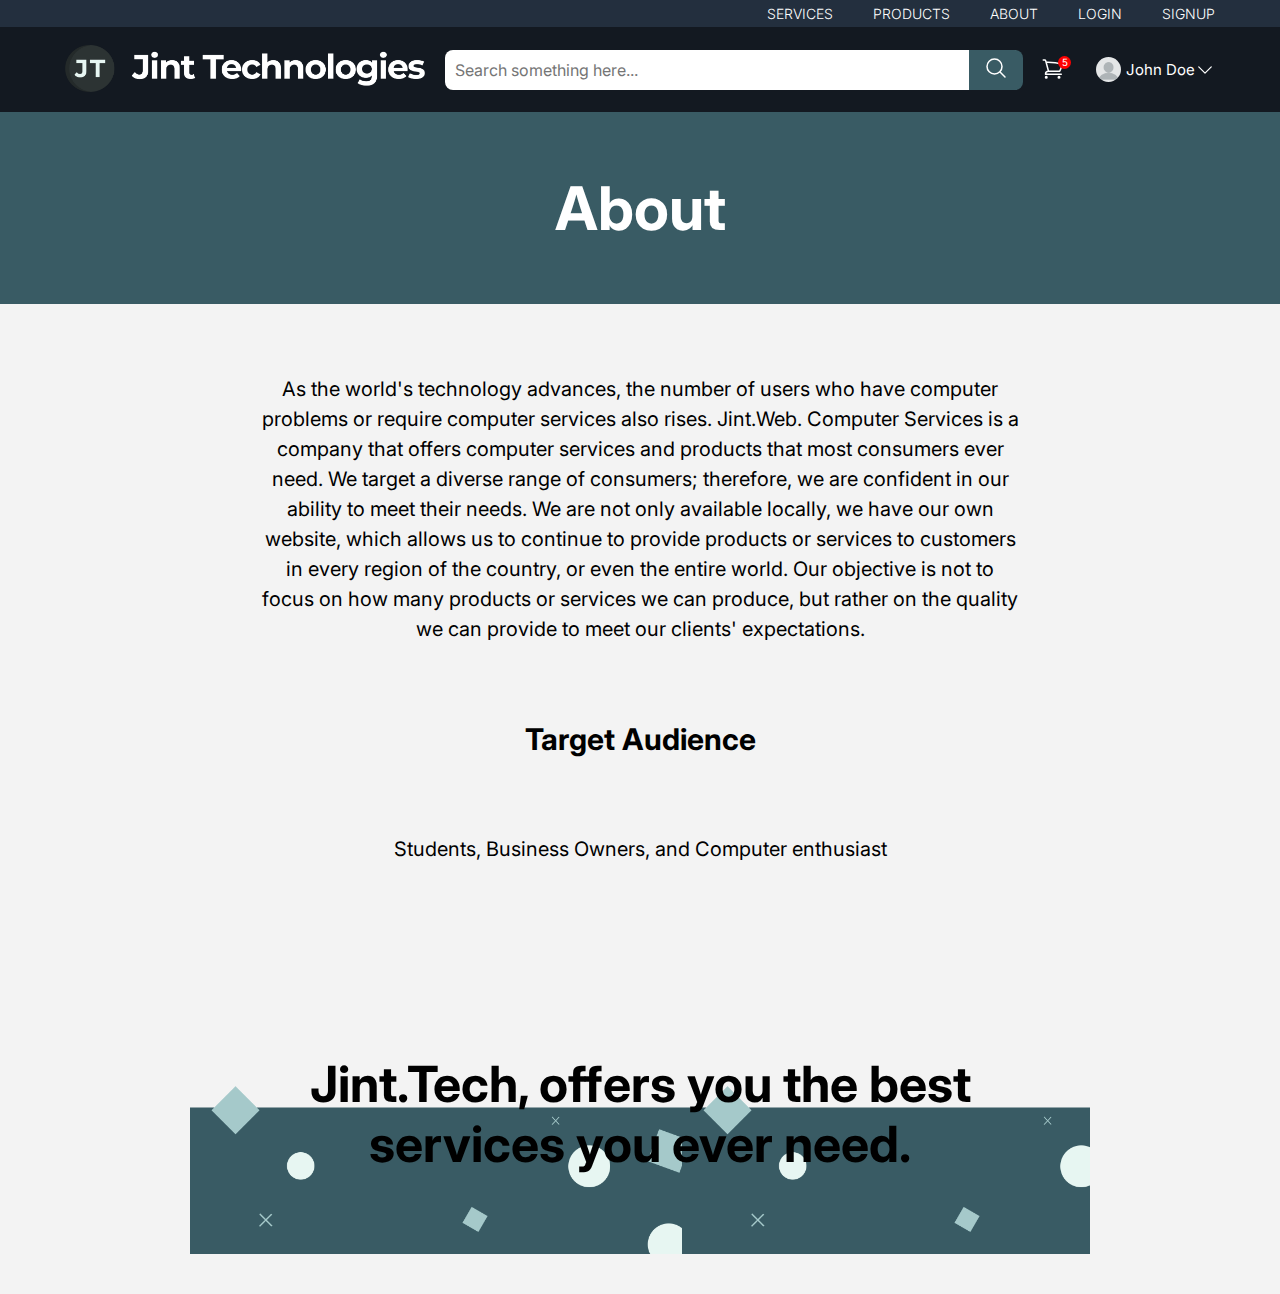
==== views/about.html @ 9ccb87ee "Remove php code" ====
<!DOCTYPE html>
<html lang="en">

<head>
    <meta charset="UTF-8">
    <meta http-equiv="X-UA-Compatible" content="IE=edge">
    <meta name="viewport" content="width=device-width, initial-scale=1.0">
    <title>Jint Technologies</title>
    <link rel="shortcut icon" href="favicon.ico" type="image/x-icon">
    <link rel="preconnect" href="https://fonts.googleapis.com">
    <link rel="preconnect" href="https://fonts.gstatic.com" crossorigin>
    <link href="https://fonts.googleapis.com/css2?family=Inter:wght@300;400;500;600;700;800;900&display=swap"
        rel="stylesheet">

    <link rel="stylesheet" href="../assets/css/styles.css">
</head>

<body>
    <header>
        <!-- Top Nav -->
        <nav class="top__nav">
            <div class="top__nav-links container">
                <a href="#" class="top__nav-link">
                    Services
                </a>
                <a href="#" class="top__nav-link">
                    Products
                </a>
                <a href="about.html" class="top__nav-link">
                    About
                </a>
                <a href="login.html" class="top__nav-link">
                    Login
                </a>
                <a href="signup.html" class="top__nav-link">
                    Signup
                </a>
            </div>
        </nav>
        <!-- Top Nav -->

        <!-- Main Nav -->
        <div class="main__nav">
            <div class="container">
                <div class="main__nav-wrapper">
                    <a href="index.html">
                        <img src="../assets/images/Jint Web Logo.png" alt="Jint Technologies Logo"
                            class="main__nav-logo">
                    </a>

                    <!-- Search Bar -->
                    <div class="main__nav-search-bar">
                        <form action="" method="get">
                            <input type="text" name="search-item" class="main__nav-search-field"
                                placeholder="Search something here...">
                        </form>

                        <button class="btn btn-search">
                            <svg xmlns="http://www.w3.org/2000/svg" fill="none" viewBox="0 0 24 24" stroke-width="1.5"
                                stroke="currentColor" class="icon search-icon">
                                <path stroke-linecap="round" stroke-linejoin="round"
                                    d="M21 21l-5.197-5.197m0 0A7.5 7.5 0 105.196 5.196a7.5 7.5 0 0010.607 10.607z" />
                            </svg>
                        </button>
                    </div>

                    <div class="main__nav-cart-account">

                        <!-- CART -->
                        <a class="cart">
                            <svg xmlns="http://www.w3.org/2000/svg" fill="none" viewBox="0 0 24 24" stroke-width="1.5"
                                stroke="currentColor" class="icon">
                                <path stroke-linecap="round" stroke-linejoin="round"
                                    d="M2.25 3h1.386c.51 0 .955.343 1.087.835l.383 1.437M7.5 14.25a3 3 0 00-3 3h15.75m-12.75-3h11.218c1.121-2.3 2.1-4.684 2.924-7.138a60.114 60.114 0 00-16.536-1.84M7.5 14.25L5.106 5.272M6 20.25a.75.75 0 11-1.5 0 .75.75 0 011.5 0zm12.75 0a.75.75 0 11-1.5 0 .75.75 0 011.5 0z" />
                            </svg>
                            <span class="values-badge full-round">5</span>

                        </a>
                        <div class="main__nav-cart-items hidden">
                            <span>Recently Added Products</span>
                            <div class="cart-item">
                                <img src="../assets/images/products/sample-product.png" class="cart-item-image" alt="">
                                <span class="cart-item-description">
                                    ASUS ROG FALCHION NX 65% WIRELESS...
                                </span>
                                <span class="cart-item-price">₱6,350.00</span>
                            </div>
                            <div class="cart-item">
                                <img src="../assets/images/products/sample-product.png" class="cart-item-image" alt="">
                                <span class="cart-item-description">
                                    ASUS ROG FALCHION NX 65% WIRELESS...
                                </span>
                                <span class="cart-item-price">₱6,350.00</span>
                            </div>
                            <div class="cart-item">
                                <img src="../assets/images/products/sample-product.png" class="cart-item-image" alt="">
                                <span class="cart-item-description">
                                    ASUS ROG FALCHION NX 65% WIRELESS...
                                </span>
                                <span class="cart-item-price">₱6,350.00</span>
                            </div>
                            <div class="cart-item">
                                <img src="../assets/images/products/sample-product.png" class="cart-item-image" alt="">
                                <span class="cart-item-description">
                                    ASUS ROG FALCHION NX 65% WIRELESS...
                                </span>
                                <span class="cart-item-price">₱6,350.00</span>
                            </div>
                            <div class="cart-item">
                                <img src="../assets/images/products/sample-product.png" class="cart-item-image" alt="">
                                <span class="cart-item-description">
                                    ASUS ROG FALCHION NX 65% WIRELESS...
                                </span>
                                <span class="cart-item-price">₱6,350.00</span>
                            </div>
                            <button class="btn view-cart-btn"><a href="cart.html">View My Shopping Cart</a></button>
                        </div>


                        <!-- Profile -->
                        <div class="main__nav-account">
                            <img src="../assets/images/default-profile.png" alt="Profile Image"
                                class="full-round profile-img">
                            <span class="username flex">John Doe <svg xmlns="http://www.w3.org/2000/svg" fill="none"
                                    viewBox="0 0 24 24" stroke-width="1.5" stroke="currentColor"
                                    class="icon dropdown-icon">
                                    <path stroke-linecap="round" stroke-linejoin="round"
                                        d="M19.5 8.25l-7.5 7.5-7.5-7.5" />
                                </svg>
                            </span>
                        </div>
                    </div>
                </div>

            </div>
        </div>
        <!-- Main Nav -->

    </header>
    <div class="flex about-container">
        <section class="header-section light-accent">
            <h1>About</h1>
        </section>
        <section class="container body-section">
            <p class="">
                As the world's technology advances, the number of users who have computer problems or require computer
                services also rises. Jint.Web. Computer Services is a company that offers computer services and products
                that most consumers ever need. We target a diverse range of consumers; therefore, we are confident in
                our ability to meet their needs. We are not only available locally, we have our own website, which
                allows us to continue to provide products or services to customers in every region of the country, or
                even the entire world. Our objective is not to focus on how many products or services we can produce,
                but rather on the quality we can provide to meet our clients' expectations.
            </p>
            <h2>
                Target Audience
            </h2>
            <span>Students, Business Owners, and Computer enthusiast</span>
        </section>
        <section class=" bottom-container">
            <p>Jint.Tech, offers you the best services you ever need.</p>
        </section>
    </div>

</body>
<script src="../assets/js/main.js"></script>

</html>
---- assets/css/styles.css ----
/* 

- Font sizes (px)
10 / 12 / 14 / 16 / 18 / 20 / 24 / 30 / 36 / 44 / 52 / 62 / 74 / 86 / 98 

*/

:root {
    --main-color: #131921;
    --secondary-color: #232F3E;
    --accent-color: #2C3333;
    --accent-color-light: #395B64;
}

html {
    font-size: 10px;
    background-color:#f3f3f3 ;
}

* {
    font-family: 'Inter', sans-serif;
    margin: 0;
    padding: 0;
    box-sizing: border-box;
}
a{
    text-decoration: none;
    /* color: white; */
}
/* Reusable Classes */
.container {
    padding-right: 15px;
    padding-left: 15px;
    margin-right: auto;
    margin-left: auto;
}

@media (min-width: 1600px) {
    .container {
        max-width: 1600px;
    }
}

@media (min-width: 1900px) {
    .container {
        max-width: 1900px;
    }
}

@media (min-width: 768px) {
    .container {
        width: 750px;
    }
}

@media (min-width: 992px) {
    .container {
        width: 970px;
    }
}

@media (min-width: 1200px) {
    .container {
        width: 1180px;
    }
}

.btn {
    display: inline-block;
    text-align: center;
    border: none;
    cursor: pointer;
}

.icon {
    width: 2.4rem;
    height: 2.4rem;
}

.full-round {
    border-radius: 100%;
}

.flex {
    display: flex;
}

.align-center {
    align-items: center;
    justify-content: center;
}
.text-align{
    text-align: center;
}
.flex-column{
    flex-direction: column;
}
.values-badge {
    position: absolute;
    margin: -.1rem 0 0 -.7rem;
    background-color: #ff0000;
    width: 1.3rem;
    height: 1.3rem;
    text-align: center;
}

.hidden {
    display: none;
}

.light-accent{
    background-color: var(--accent-color-light);
    color: white;
}
.light-accent-container{
    background-color: #e4e4e4;
}
.dark-accent-container{
    background-color: #d9d9d9d9;
}
.white-container{
    background-color: #fff;
}

.rounded-corner{
    border-radius: 5px;
}
/* Reusable Classes */




/* NAVIGATION */

/* Top Navigation */
.top__nav {
   
    width: 100%;
    background-color: var(--secondary-color);
    padding: .5rem 0;
}

.top__nav-links {
    display: flex;
    justify-content: end;
    align-items: center;
    gap: 4rem;
}

.top__nav-link {
    color: #fff;
    font-size: 1.4rem;
    font-weight: 300;
    text-transform: uppercase;
    text-decoration: none;
}


/* Main Navigation */
.main__nav {
    height: 8.5rem;
    display: flex;
    align-items: center;
    background-color: var(--main-color);
    z-index: 100;
}

.main__nav-logo {
    max-width: 36rem;
}

.main__nav-wrapper {
    display: flex;
    justify-content: space-between;
    align-items: center;
    gap: 2rem;
}

/* Search Bar */
.main__nav-search-bar {
    /* margin: 0 20px; */
    display: flex;
    justify-content: space-between;
    background-color: #ffffff;
    border-radius: .8rem;
    width: 100%;
}

input[type=text] {
    display: block;
    width: 100%;
    padding: 1rem;
    font-size: 1.6rem;
    background-color: transparent;
    border: none;
    outline: none;
}

.btn-search {
    background-color: #395B64;
    border-radius: 0 .8rem .8rem 0;
    padding: 0 1.5rem;
    margin-right: -.2rem;
}

.search-icon {
    stroke: #fff;
}

/* Cart and User Account */
.main__nav-cart-account {
    display: flex;
    align-items: center;
    max-width: 38rem;
}

.cart {
    cursor: pointer;
    color: #fff;
}

.main__nav-cart-items {
    background-color: #fff;
    color: #666666;
    position: absolute;
    transform: translate(-93%, 57%);
    width: 35rem;
    padding: 1rem 1rem;
    box-shadow: 0 0 10px 5px #0000002c;
}

.cart-item {
    display: flex;
    gap: 5px;
    padding: 2rem .5rem;
    border-bottom: 1px solid #dadada;
    cursor: pointer;
    transition: all .3s;
}

.cart-item:hover {
    background-color: #f3f3f3;
}

.cart-item-image {
    max-height: 3rem;
}

.cart-item-description {
    font-size: 1.3rem;
    font-weight: 500;
    color: #131921;
}

.cart-item-price {
    font-size: 1.4rem;
    color: #FF6600;
}

.view-cart-btn {
    margin-top: 1rem;
    padding: 1rem 2rem;
}
.view-cart-btn a{
    color: black;
}

.main__nav-account {
    display: flex;
    align-items: center;
    justify-content: end;
    gap: .5rem;
    width: 15rem;
}

.profile-img {
    display: block;
    width: 2.5rem;
    height: 2.5rem;
}

.username {
    font-size: 1.5rem;
    color: #fff;
}

.dropdown-icon {
    width: 2rem;
    height: 2rem;
}


/* HERO SECTION */
.hero-img{
    width: 100%;

}
.hero__section {
    margin: 10px;
    display: flex;
    align-items: center;
    gap: 1rem;
}

.hero__section-banners {
    display: flex;
    gap: 1rem;
    flex-direction: column;
}

.partners {
    padding: 4rem 0;
    display: flex;
    flex-direction: column;
    align-items: center;
    font-size: 1.6rem;
    margin: 5rem;
}

.partners__images {
    display: flex;
    align-items: center;
    margin-top: 1rem;
    gap: 4rem;  
}

.partners-img {
    max-width: 100%;
    max-height: 4.5rem;
}


/* Products Section */
.products-wrapper .title-bar{
    justify-content: space-between;
    padding: 2rem;
    font-size: 1.4rem;
    border-bottom: 1px solid #1e1e1e;
}

.products-wrapper .title-bar a .icon{
    width: 2rem;
    height: 2rem;
}

.products{
    padding: 1rem;
    overflow: scroll;
}

.product-item{
    max-width: 20rem;
    padding: .5rem;
    /* align-items: center; */
}

.product-item img{
    max-width: 20rem;
}

.product-item-title{
    font-size: 1.4rem;
    line-height: 1.3rem;
    text-transform: uppercase;
    font-weight: 600;
    margin-top: 3rem;
    margin-left: .5rem;
}

.product-item-price{
    font-size: 1.3rem;
    color: #ff6600;
    margin-top: 1rem;
    margin-left: .5rem;

}

/* login page */

.login-page{
    padding-inline: 200px;
    justify-content: space-between;
    background-image: url("../images/Background transpa.png");
    background-size: contain;
    background-repeat: no-repeat;  
    height: 80vh; 
}
.login-page p{
    font-size: 50px;
    font-weight: 700;
    margin-block: auto;
}
.motto-container{
    display: flex;
    justify-content: center;
    width: 500px;
}
.login-page form{
    flex-direction: column;
    background: var(--accent-color);
    font-size: 13px;
    font-weight: 300;
    color: white;
    padding: 50px;

}
form label{
    display: block;
    margin-bottom: 15px;
}
.login-page a{
    color: white;
}
.form-input{
    width: 100%;
    background-color: white;
    border: none;
    border-radius: 20px;
    height: 40px;
    margin-bottom: 10px;
}
.form-btn{
    padding: 10px 40px;
    border-radius: 20px;
    font-weight: 700;
    width: fit-content;
    margin-block: 40px 20px;
    margin-inline: auto;
}

/* About page */
.about-container{
    flex-direction: column;
    text-align: center;
    font-size: 20px;
  

}
.about-container section{
    padding: 40px;
}
.about-container .header-section{
    padding-block: 60px;
    font-size: 30px;
}
.about-container .body-section *{
    margin-bottom: 80px; 
}
.about-container .body-section{
    text-align:center;
    line-height: 30px;
    padding: 70px;
    width: 900px;
}
.bottom-container{
    font-size: 50px;
    font-weight: 700;
}
.bottom-container p{
    margin: auto;
    padding: 80px;
    width: 900px;
    background-image: url("/assets/images/Motto\ background.png");
    background-size: contain;
}

/* Cart page */
.product-container{
    width: 900px;
    font-size: 13px;
}
.cart-page{
    height: 60vh;
}

.cart-item-title{
    font-size: 23px;
    font-weight: 700;
    margin-bottom: 100px;
}
.cart-header{
        color: #494949;
        margin-bottom: 20px;
}
.splitter{
 padding: 20px;
}
.splitter div + div{
    margin-top: 20px;
}

.delivery-container{
    flex-direction: column;
    padding-inline: 50px;
}

.delivery-option-container .devider{
    justify-content: space-between;
}
.cart-page a{
    color: black;
    font-weight: 700;
}
.review-wrapper{
    padding-inline: 50px;
}
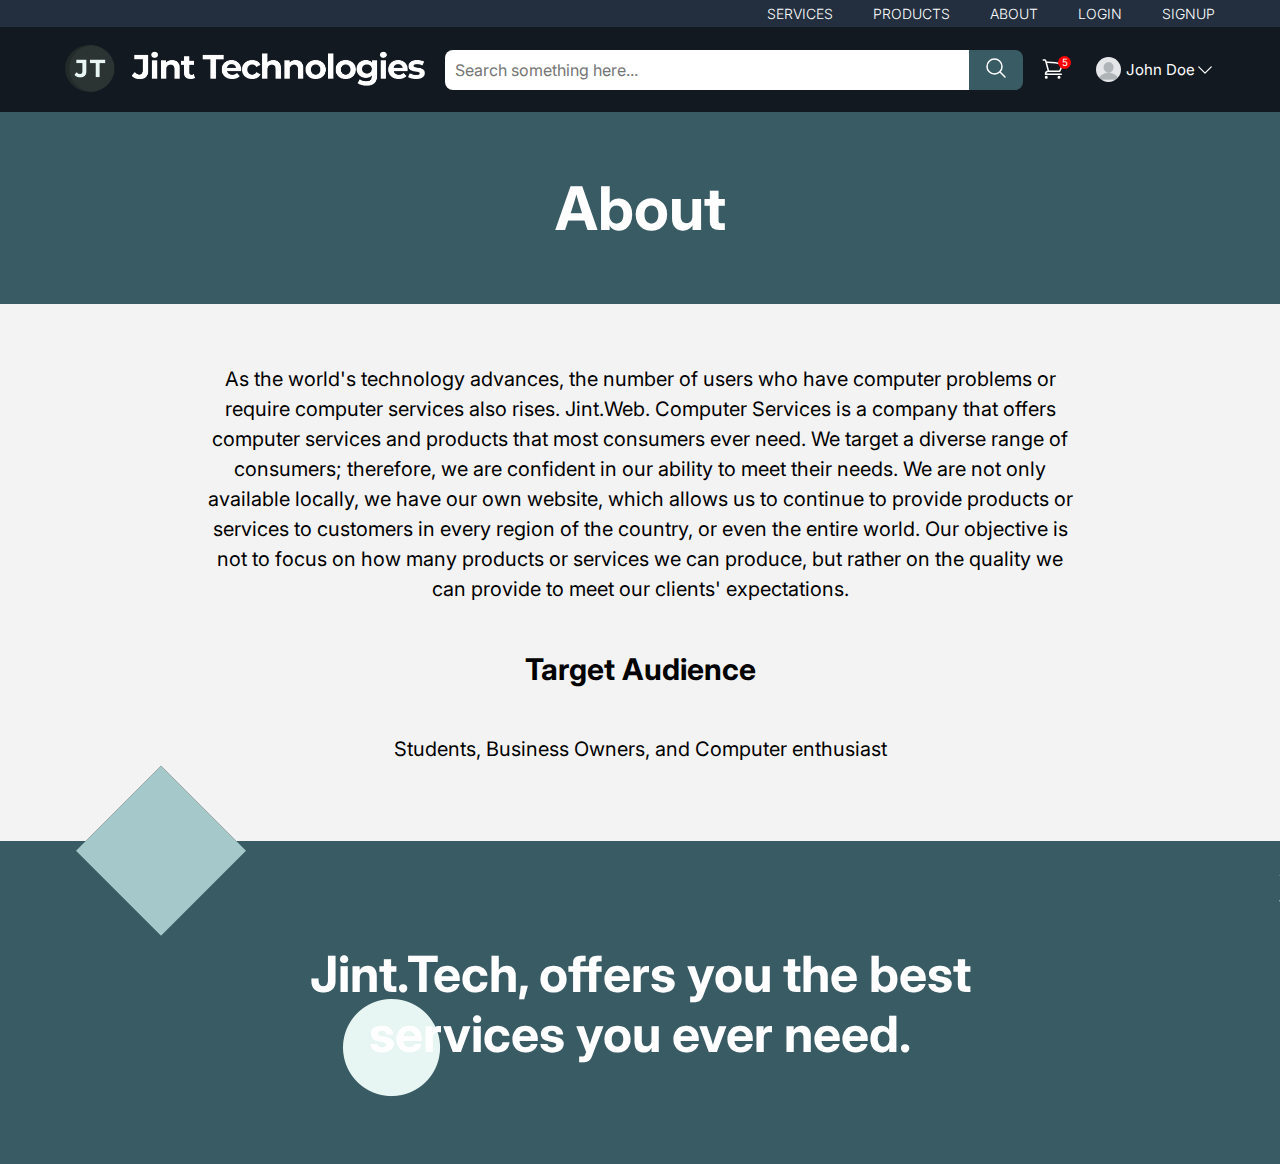
==== commit d9b467dc: "updated the cart page" ====
--- a/views/about.html
+++ b/views/about.html
@@ -138,6 +138,7 @@
 
     </header>
     <div class="flex about-container">
+
         <section class="header-section light-accent">
             <h1>About</h1>
         </section>
@@ -156,7 +157,7 @@
             </h2>
             <span>Students, Business Owners, and Computer enthusiast</span>
         </section>
-        <section class=" bottom-container">
+        <section class="bottom-section">
             <p>Jint.Tech, offers you the best services you ever need.</p>
         </section>
     </div>
--- a/assets/css/styles.css
+++ b/assets/css/styles.css
@@ -6,503 +6,543 @@
 */
 
 :root {
-    --main-color: #131921;
-    --secondary-color: #232F3E;
-    --accent-color: #2C3333;
-    --accent-color-light: #395B64;
+  --main-color: #131921;
+  --secondary-color: #232f3e;
+  --accent-color: #2c3333;
+  --accent-color-light: #395b64;
 }
 
 html {
-    font-size: 10px;
-    background-color:#f3f3f3 ;
+  font-size: 10px;
+  background-color: #f3f3f3;
 }
 
 * {
-    font-family: 'Inter', sans-serif;
-    margin: 0;
-    padding: 0;
-    box-sizing: border-box;
-}
-a{
-    text-decoration: none;
-    /* color: white; */
-}
+  font-family: "Inter", sans-serif;
+  margin: 0;
+  padding: 0;
+  box-sizing: border-box;
+}
+a {
+  text-decoration: none;
+  /* color: white; */
+}
+
 /* Reusable Classes */
 .container {
-    padding-right: 15px;
-    padding-left: 15px;
-    margin-right: auto;
-    margin-left: auto;
+  padding-right: 15px;
+  padding-left: 15px;
+  margin-right: auto;
+  margin-left: auto;
 }
 
 @media (min-width: 1600px) {
-    .container {
-        max-width: 1600px;
-    }
+  .container {
+    max-width: 1600px;
+  }
 }
 
 @media (min-width: 1900px) {
-    .container {
-        max-width: 1900px;
-    }
+  .container {
+    max-width: 1900px;
+  }
 }
 
 @media (min-width: 768px) {
-    .container {
-        width: 750px;
-    }
+  .container {
+    width: 750px;
+  }
 }
 
 @media (min-width: 992px) {
-    .container {
-        width: 970px;
-    }
+  .container {
+    width: 970px;
+  }
 }
 
 @media (min-width: 1200px) {
-    .container {
-        width: 1180px;
-    }
+  .container {
+    width: 1180px;
+  }
 }
 
 .btn {
-    display: inline-block;
-    text-align: center;
-    border: none;
-    cursor: pointer;
+  display: inline-block;
+  text-align: center;
+  border: none;
+  cursor: pointer;
 }
 
 .icon {
-    width: 2.4rem;
-    height: 2.4rem;
+  width: 2.4rem;
+  height: 2.4rem;
 }
 
 .full-round {
-    border-radius: 100%;
+  border-radius: 100%;
 }
 
 .flex {
-    display: flex;
+  display: flex;
 }
 
 .align-center {
-    align-items: center;
-    justify-content: center;
-}
-.text-align{
-    text-align: center;
-}
-.flex-column{
-    flex-direction: column;
+  align-items: center;
+  justify-content: center;
+}
+.text-align {
+  text-align: center;
+}
+.flex-column {
+  flex-direction: column;
 }
 .values-badge {
-    position: absolute;
-    margin: -.1rem 0 0 -.7rem;
-    background-color: #ff0000;
-    width: 1.3rem;
-    height: 1.3rem;
-    text-align: center;
+  position: absolute;
+  margin: -0.1rem 0 0 -0.7rem;
+  background-color: #ff0000;
+  width: 1.3rem;
+  height: 1.3rem;
+  text-align: center;
 }
 
 .hidden {
-    display: none;
-}
-
-.light-accent{
-    background-color: var(--accent-color-light);
-    color: white;
-}
-.light-accent-container{
-    background-color: #e4e4e4;
-}
-.dark-accent-container{
-    background-color: #d9d9d9d9;
-}
-.white-container{
-    background-color: #fff;
-}
-
-.rounded-corner{
-    border-radius: 5px;
+  display: none;
+}
+
+.light-accent {
+  background-color: var(--accent-color-light);
+  color: white;
+}
+.light-accent-container {
+  background-color: #e4e4e4;
+}
+.dark-accent-container {
+  background-color: #d9d9d9d9;
+}
+.white-container {
+  background-color: #fff;
+}
+
+.rounded-corner {
+  border-radius: 5px;
 }
 /* Reusable Classes */
-
-
-
 
 /* NAVIGATION */
 
 /* Top Navigation */
 .top__nav {
-   
-    width: 100%;
-    background-color: var(--secondary-color);
-    padding: .5rem 0;
+  width: 100%;
+  background-color: var(--secondary-color);
+  padding: 0.5rem 0;
 }
 
 .top__nav-links {
-    display: flex;
-    justify-content: end;
-    align-items: center;
-    gap: 4rem;
+  display: flex;
+  justify-content: end;
+  align-items: center;
+  gap: 4rem;
 }
 
 .top__nav-link {
-    color: #fff;
-    font-size: 1.4rem;
-    font-weight: 300;
-    text-transform: uppercase;
-    text-decoration: none;
-}
-
+  color: #fff;
+  font-size: 1.4rem;
+  font-weight: 300;
+  text-transform: uppercase;
+  text-decoration: none;
+}
 
 /* Main Navigation */
 .main__nav {
-    height: 8.5rem;
-    display: flex;
-    align-items: center;
-    background-color: var(--main-color);
-    z-index: 100;
+  height: 8.5rem;
+  display: flex;
+  align-items: center;
+  background-color: var(--main-color);
+  z-index: 100;
 }
 
 .main__nav-logo {
-    max-width: 36rem;
+  max-width: 36rem;
 }
 
 .main__nav-wrapper {
-    display: flex;
-    justify-content: space-between;
-    align-items: center;
-    gap: 2rem;
+  display: flex;
+  justify-content: space-between;
+  align-items: center;
+  gap: 2rem;
 }
 
 /* Search Bar */
 .main__nav-search-bar {
-    /* margin: 0 20px; */
-    display: flex;
-    justify-content: space-between;
-    background-color: #ffffff;
-    border-radius: .8rem;
-    width: 100%;
-}
-
-input[type=text] {
-    display: block;
-    width: 100%;
-    padding: 1rem;
-    font-size: 1.6rem;
-    background-color: transparent;
-    border: none;
-    outline: none;
+  /* margin: 0 20px; */
+  display: flex;
+  justify-content: space-between;
+  background-color: #ffffff;
+  border-radius: 0.8rem;
+  width: 100%;
+}
+
+input[type="text"] {
+  display: block;
+  width: 100%;
+  padding: 1rem;
+  font-size: 1.6rem;
+  border: none;
+  outline: none;
+  background-color: transparent;
 }
 
 .btn-search {
-    background-color: #395B64;
-    border-radius: 0 .8rem .8rem 0;
-    padding: 0 1.5rem;
-    margin-right: -.2rem;
+  background-color: #395b64;
+  border-radius: 0 0.8rem 0.8rem 0;
+  padding: 0 1.5rem;
+  margin-right: -0.2rem;
 }
 
 .search-icon {
-    stroke: #fff;
+  stroke: #fff;
 }
 
 /* Cart and User Account */
 .main__nav-cart-account {
-    display: flex;
-    align-items: center;
-    max-width: 38rem;
+  display: flex;
+  align-items: center;
+  max-width: 38rem;
 }
 
 .cart {
-    cursor: pointer;
-    color: #fff;
+  cursor: pointer;
+  color: #fff;
 }
 
 .main__nav-cart-items {
-    background-color: #fff;
-    color: #666666;
-    position: absolute;
-    transform: translate(-93%, 57%);
-    width: 35rem;
-    padding: 1rem 1rem;
-    box-shadow: 0 0 10px 5px #0000002c;
+  background-color: #fff;
+  color: #666666;
+  position: absolute;
+  transform: translate(-93%, 57%);
+  width: 35rem;
+  padding: 1rem 1rem;
+  box-shadow: 0 0 10px 5px #0000002c;
 }
 
 .cart-item {
-    display: flex;
-    gap: 5px;
-    padding: 2rem .5rem;
-    border-bottom: 1px solid #dadada;
-    cursor: pointer;
-    transition: all .3s;
+  display: flex;
+  gap: 5px;
+  padding: 2rem 0.5rem;
+  border-bottom: 1px solid #dadada;
+  cursor: pointer;
+  transition: all 0.3s;
 }
 
 .cart-item:hover {
-    background-color: #f3f3f3;
+  background-color: #f3f3f3;
 }
 
 .cart-item-image {
-    max-height: 3rem;
+  max-height: 3rem;
 }
 
 .cart-item-description {
-    font-size: 1.3rem;
-    font-weight: 500;
-    color: #131921;
+  font-size: 1.3rem;
+  font-weight: 500;
+  color: #131921;
 }
 
 .cart-item-price {
-    font-size: 1.4rem;
-    color: #FF6600;
+  font-size: 1.4rem;
+  color: #ff6600;
 }
 
 .view-cart-btn {
-    margin-top: 1rem;
-    padding: 1rem 2rem;
-}
-.view-cart-btn a{
-    color: black;
+  margin-top: 1rem;
+  padding: 1rem 2rem;
+}
+.view-cart-btn a {
+  color: black;
 }
 
 .main__nav-account {
-    display: flex;
-    align-items: center;
-    justify-content: end;
-    gap: .5rem;
-    width: 15rem;
+  display: flex;
+  align-items: center;
+  justify-content: end;
+  gap: 0.5rem;
+  width: 15rem;
 }
 
 .profile-img {
-    display: block;
-    width: 2.5rem;
-    height: 2.5rem;
+  display: block;
+  width: 2.5rem;
+  height: 2.5rem;
 }
 
 .username {
-    font-size: 1.5rem;
-    color: #fff;
+  font-size: 1.5rem;
+  color: #fff;
 }
 
 .dropdown-icon {
-    width: 2rem;
-    height: 2rem;
-}
-
+  width: 2rem;
+  height: 2rem;
+}
 
 /* HERO SECTION */
-.hero-img{
-    width: 100%;
-
+.hero-img {
+  width: 100%;
 }
 .hero__section {
-    margin: 10px;
-    display: flex;
-    align-items: center;
-    gap: 1rem;
+  margin: 10px;
+  display: flex;
+  align-items: center;
+  gap: 1rem;
 }
 
 .hero__section-banners {
-    display: flex;
-    gap: 1rem;
-    flex-direction: column;
+  display: flex;
+  gap: 1rem;
+  flex-direction: column;
 }
 
 .partners {
-    padding: 4rem 0;
-    display: flex;
-    flex-direction: column;
-    align-items: center;
-    font-size: 1.6rem;
-    margin: 5rem;
+  padding: 4rem 0;
+  display: flex;
+  flex-direction: column;
+  align-items: center;
+  font-size: 1.6rem;
+  margin: 5rem;
 }
 
 .partners__images {
-    display: flex;
-    align-items: center;
-    margin-top: 1rem;
-    gap: 4rem;  
+  display: flex;
+  align-items: center;
+  margin-top: 1rem;
+  gap: 4rem;
 }
 
 .partners-img {
-    max-width: 100%;
-    max-height: 4.5rem;
-}
-
+  max-width: 100%;
+  max-height: 4.5rem;
+}
 
 /* Products Section */
-.products-wrapper .title-bar{
-    justify-content: space-between;
-    padding: 2rem;
-    font-size: 1.4rem;
-    border-bottom: 1px solid #1e1e1e;
-}
-
-.products-wrapper .title-bar a .icon{
-    width: 2rem;
-    height: 2rem;
-}
-
-.products{
-    padding: 1rem;
-    overflow: scroll;
-}
-
-.product-item{
-    max-width: 20rem;
-    padding: .5rem;
-    /* align-items: center; */
-}
-
-.product-item img{
-    max-width: 20rem;
-}
-
-.product-item-title{
-    font-size: 1.4rem;
-    line-height: 1.3rem;
-    text-transform: uppercase;
-    font-weight: 600;
-    margin-top: 3rem;
-    margin-left: .5rem;
-}
-
-.product-item-price{
-    font-size: 1.3rem;
-    color: #ff6600;
-    margin-top: 1rem;
-    margin-left: .5rem;
-
+.products-wrapper .title-bar {
+  justify-content: space-between;
+  padding: 2rem;
+  font-size: 1.4rem;
+  border-bottom: 1px solid #1e1e1e;
+}
+
+.products-wrapper .title-bar a .icon {
+  width: 2rem;
+  height: 2rem;
+}
+
+.products {
+  padding: 1rem;
+  overflow: scroll;
+}
+
+.product-item {
+  max-width: 20rem;
+  padding: 0.5rem;
+  /* align-items: center; */
+}
+
+.product-item img {
+  max-width: 20rem;
+}
+
+.product-item-title {
+  font-size: 1.4rem;
+  line-height: 1.3rem;
+  text-transform: uppercase;
+  font-weight: 600;
+  margin-top: 3rem;
+  margin-left: 0.5rem;
+}
+
+.product-item-price {
+  font-size: 1.3rem;
+  color: #ff6600;
+  margin-top: 1rem;
+  margin-left: 0.5rem;
 }
 
 /* login page */
 
-.login-page{
-    padding-inline: 200px;
-    justify-content: space-between;
-    background-image: url("../images/Background transpa.png");
-    background-size: contain;
-    background-repeat: no-repeat;  
-    height: 80vh; 
-}
-.login-page p{
-    font-size: 50px;
-    font-weight: 700;
-    margin-block: auto;
-}
-.motto-container{
-    display: flex;
-    justify-content: center;
-    width: 500px;
-}
-.login-page form{
-    flex-direction: column;
-    background: var(--accent-color);
-    font-size: 13px;
-    font-weight: 300;
-    color: white;
-    padding: 50px;
-
-}
-form label{
-    display: block;
-    margin-bottom: 15px;
-}
-.login-page a{
-    color: white;
-}
-.form-input{
-    width: 100%;
-    background-color: white;
-    border: none;
-    border-radius: 20px;
-    height: 40px;
-    margin-bottom: 10px;
-}
-.form-btn{
-    padding: 10px 40px;
-    border-radius: 20px;
-    font-weight: 700;
-    width: fit-content;
-    margin-block: 40px 20px;
-    margin-inline: auto;
+.login-page {
+  padding-inline: 200px;
+  justify-content: space-between;
+  background-image: url("../images/Background transpa.png");
+  background-size: contain;
+  background-repeat: no-repeat;
+  height: 80vh;
+}
+.login-page p {
+  font-size: 50px;
+  font-weight: 700;
+  margin-block: auto;
+}
+.motto-container {
+  display: flex;
+  justify-content: center;
+  width: 500px;
+}
+.login-page form {
+  flex-direction: column;
+  background: var(--accent-color);
+  font-size: 13px;
+  font-weight: 300;
+  color: white;
+  padding: 50px;
+}
+form label {
+  display: block;
+  margin-bottom: 15px;
+}
+.login-page a {
+  color: white;
+}
+.form-input {
+  width: 100%;
+  background-color: white;
+  border: none;
+  border-radius: 20px;
+  height: 40px;
+  margin-bottom: 10px;
+}
+.form-btn {
+  padding: 10px 40px;
+  border-radius: 20px;
+  font-weight: 700;
+  width: fit-content;
+  margin-block: 40px 20px;
+  margin-inline: auto;
 }
 
 /* About page */
-.about-container{
-    flex-direction: column;
-    text-align: center;
-    font-size: 20px;
-  
-
-}
-.about-container section{
-    padding: 40px;
-}
-.about-container .header-section{
-    padding-block: 60px;
-    font-size: 30px;
-}
-.about-container .body-section *{
-    margin-bottom: 80px; 
-}
-.about-container .body-section{
-    text-align:center;
-    line-height: 30px;
-    padding: 70px;
-    width: 900px;
-}
-.bottom-container{
-    font-size: 50px;
-    font-weight: 700;
-}
-.bottom-container p{
-    margin: auto;
-    padding: 80px;
-    width: 900px;
-    background-image: url("/assets/images/Motto\ background.png");
-    background-size: contain;
+.about-container {
+  flex-direction: column;
+  text-align: center;
+}
+.about-container .header-section {
+  padding-block: 60px;
+  font-size: 30px;
+  width: 100%;
+  margin-bottom: 60px;
+}
+.about-container .body-section {
+  line-height: 30px;
+  width: 900px;
+  font-size: 20px;
+}
+.about-container .body-section * {
+  margin-bottom: 50px;
+}
+.about-container .bottom-section {
+  font-size: 50px;
+  font-weight: 700;
+  background-image: url(/assets/images/Motto\ background.png);
+  height: 400px;
+  padding-top: 180px;
+}
+.about-container .bottom-section p {
+  width: 700px;
+  margin: auto;
+  color: white;
 }
 
 /* Cart page */
-.product-container{
-    width: 900px;
-    font-size: 13px;
-}
-.cart-page{
-    height: 60vh;
-}
-
-.cart-item-title{
-    font-size: 23px;
-    font-weight: 700;
-    margin-bottom: 100px;
-}
-.cart-header{
-        color: #494949;
-        margin-bottom: 20px;
-}
-.splitter{
- padding: 20px;
-}
-.splitter div + div{
-    margin-top: 20px;
-}
-
-.delivery-container{
-    flex-direction: column;
-    padding-inline: 50px;
-}
-
-.delivery-option-container .devider{
-    justify-content: space-between;
-}
-.cart-page a{
-    color: black;
-    font-weight: 700;
-}
-.review-wrapper{
-    padding-inline: 50px;
-}
-
-
+
+.cart-page {
+  height: 60vh;
+}
+.product-container {
+  width: 900px;
+  font-size: 13px;
+}
+.product-container-left {
+  flex-direction: column;
+  justify-content: space-between;
+}
+.cart-product-image {
+  height: 150px;
+  width: 250px;
+  object-fit: cover;
+}
+.product-container-label {
+  padding: 20px;
+}
+.item-label {
+  justify-content: space-between;
+}
+.cart-item-label {
+  font-weight: 700;
+}
+.item-price {
+  color: #ff6600;
+}
+.quantity-container {
+  width: 80px;
+  justify-content: space-between;
+  text-align: center;
+
+  font-weight: 500;
+}
+.quantity-container * {
+  margin-left: 5px;
+}
+.quant-btn {
+  background-color: var(--accent-color-light);
+  width: 80px;
+}
+
+.cart-item-title {
+  font-size: 23px;
+  font-weight: 700;
+  margin-bottom: 100px;
+}
+.cart-header {
+  color: #494949;
+}
+.product-container-split {
+  padding: 20px;
+  /* flex-direction: column; */
+}
+.product-container-split div + div {
+  margin-top: 20px;
+}
+
+.delivery-container {
+  flex-direction: column;
+  padding-inline: 50px;
+}
+
+.delivery-option-container .split {
+  justify-content: space-between;
+}
+
+.cart-page a {
+  color: black;
+  font-weight: 700;
+}
+.review-container {
+  padding-inline: 50px;
+  flex-direction: column;
+}
+.btn-send {
+  background-color: #395b64;
+  border-radius: 0 0.8rem 0.8rem 0;
+  padding: 0 1.5rem;
+  margin-right: -0.2rem;
+}
+.comment-container {
+  display: flex;
+  justify-content: space-between;
+  background-color: #ffffff;
+  border-radius: 0.8rem;
+  width: 100%;
+  margin-bottom: 10px;
+}
+.send-icon {
+  stroke: #fff;
+}
